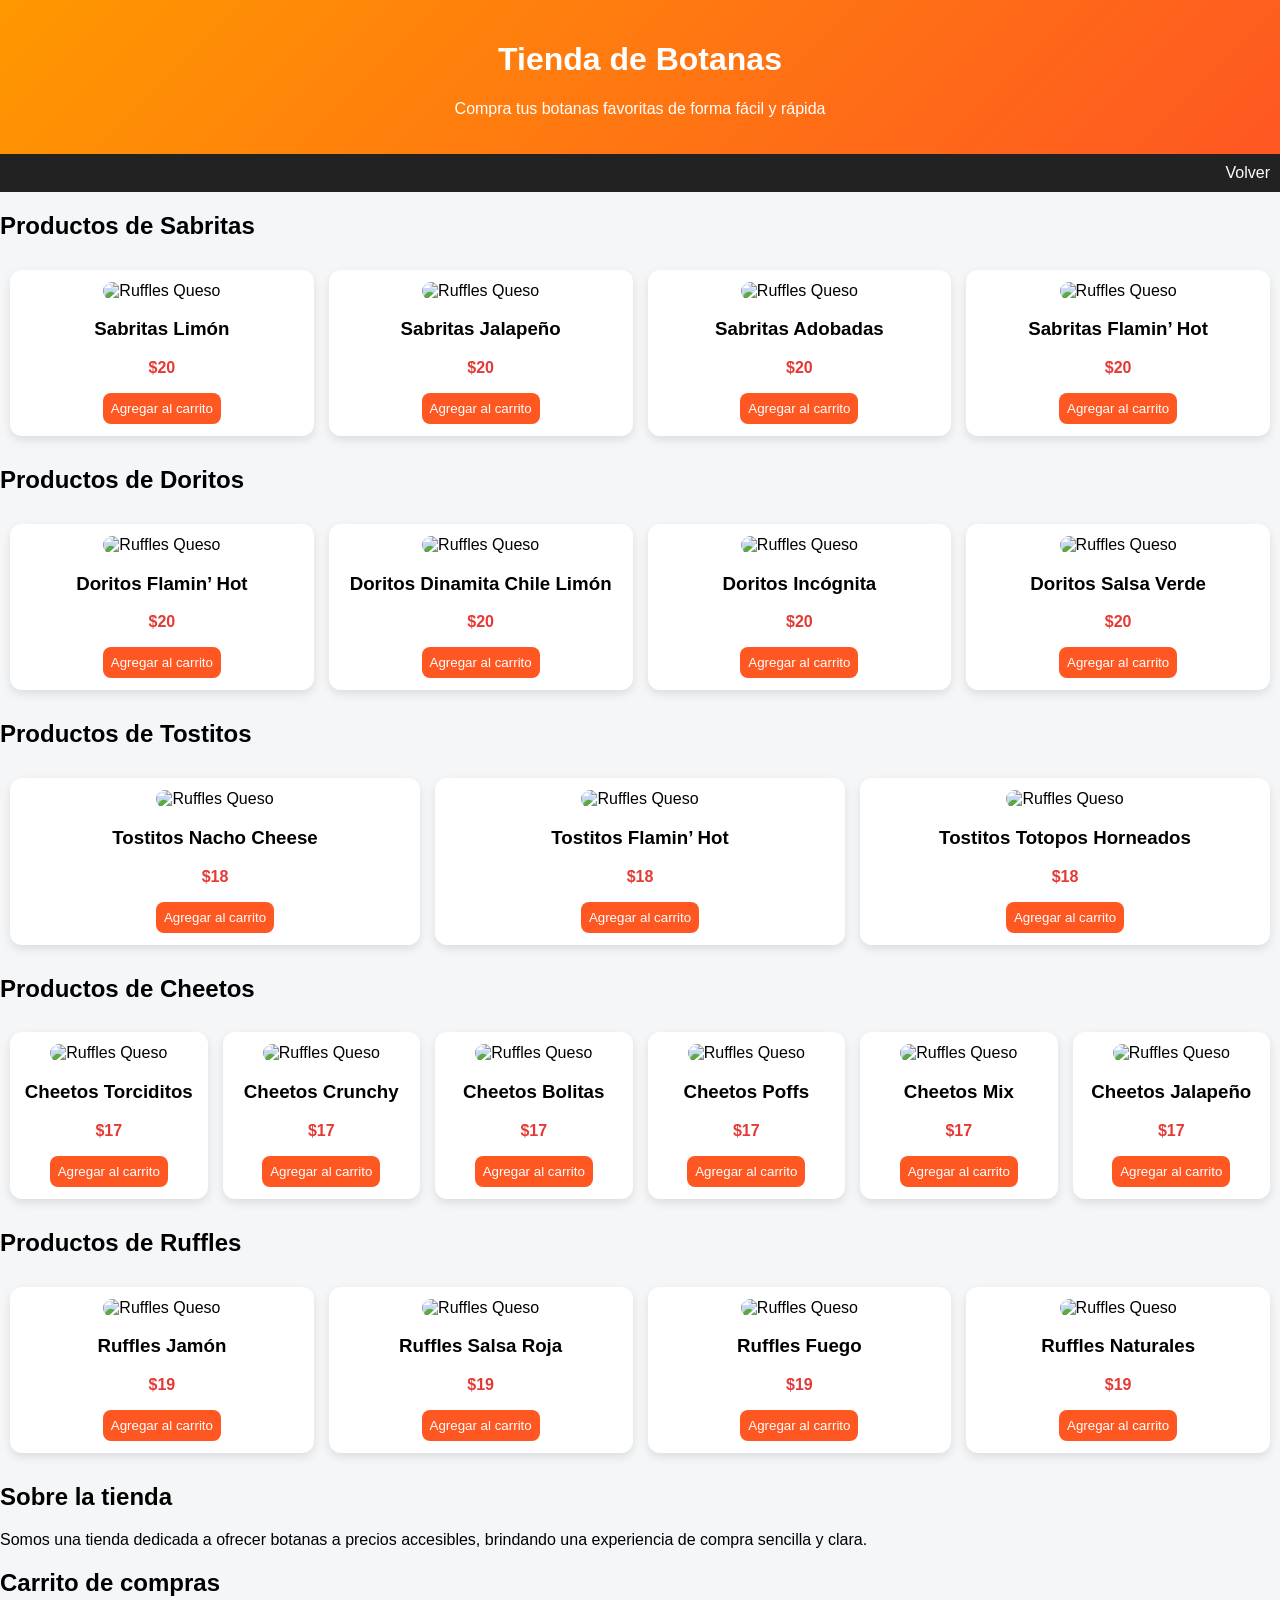
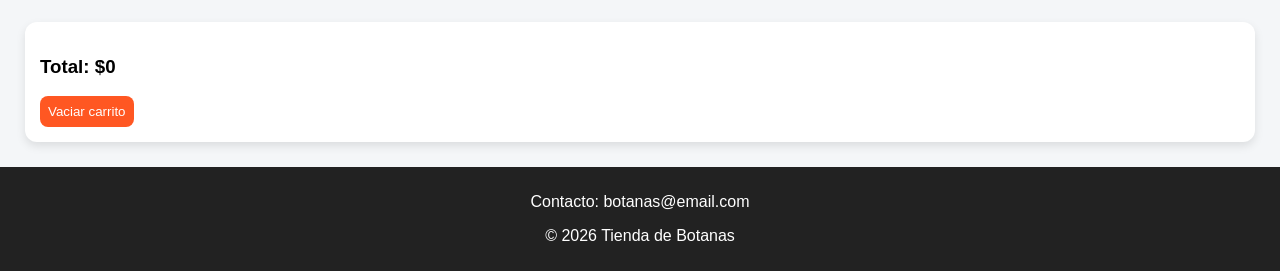
==== productos1.html @ 5ce550c6 "Add files via upload" ====
<!DOCTYPE html>
<html lang="es">
<head>
<meta charset="UTF-8">
<meta name="viewport" content="width=device-width, initial-scale=1.0">
<title>Tienda de Botanas</title>

<style>
body {
    font-family: Arial;
    margin: 0;
    background: #f4f6f8;
}

/* ENCABEZADO */
header {
    background: linear-gradient(135deg, #ff9800, #ff5722);
    color: white;
    text-align: center;
    padding: 20px;
}

/* NAV */
nav {
    background: #222;
    padding: 10px;
    display: flex;
    justify-content: flex-end;
    flex-wrap: wrap;
}

nav a {
    color: white;
    margin-left: 15px;
    text-decoration: none;
}

/* PRODUCTOS */
.contenedor {
    display: grid;
    grid-template-columns: repeat(auto-fit, minmax(180px, 1fr));
    gap: 15px;
    padding: 10px;
}

.producto {
    background: white;
    padding: 12px;
    border-radius: 12px;
    text-align: center;
    box-shadow: 0 4px 10px rgba(0,0,0,0.1);
}

.producto img {
    width: 100%;
    height: 150px;
    object-fit: contain;
    border-radius: 12px;
    background: white;
}

.precio {
    color: #e53935;
    font-weight: bold;
}

button {
    background: #ff5722;
    border: none;
    padding: 8px;
    color: white;
    border-radius: 8px;
    cursor: pointer;
    transition: 0.3s;
}

button:hover {
    background: #e64a19;
}

/* CARRITO */
.carrito {
    margin: 25px;
    background: white;
    padding: 15px;
    border-radius: 12px;
    box-shadow: 0 4px 10px rgba(0,0,0,0.1);
}

/* FOOTER */
footer {
    background: #222;
    color: white;
    text-align: center;
    padding: 10px;
}

@media (max-width: 768px) {
    nav {
        justify-content: center;
    }
}
</style>


</head>
<body>

<header>
    <h1>Tienda de Botanas</h1>
    <p>Compra tus botanas favoritas de forma fácil y rápida</p>
</header>

<nav>
    <a href="index.html">Volver</a>
</nav>

<main> <!-- 👈 AQUÍ EMPIEZA -->

<section id="sabritas">
    <h2>Productos de Sabritas</h2>

    <div class="contenedor">

        <article class="producto">
            <img src="IMG/Limon.jpeg" alt="Ruffles Queso">
            <h3>Sabritas Limón</h3>
            <p class="precio">$20</p>
            <button onclick="comprar('Sabritas Limón',20)">Agregar al carrito</button>
        </article>

        <article class="producto">
            <img src="IMG/Jalapeño.jpeg" alt="Ruffles Queso">
            <h3>Sabritas Jalapeño</h3>
            <p class="precio">$20</p>
            <button onclick="comprar('Sabritas Jalapeño',20)">Agregar al carrito</button>
        </article>

        <article class="producto">
            <img src="IMG/Adobadas.jpeg" alt="Ruffles Queso">
            <h3>Sabritas Adobadas</h3>
            <p class="precio">$20</p>
            <button onclick="comprar('Sabritas Adobadas',20)">Agregar al carrito</button>
        </article>

        <article class="producto">
            <img src="IMG/Flamin’ Hot.jpeg" alt="Ruffles Queso">
            <h3>Sabritas Flamin’ Hot</h3>
            <p class="precio">$20</p>
            <button onclick="comprar('Sabritas Flamin’ Hot',20)">Agregar al carrito</button>
        </article>

    </div>
</section>


<section id="doritos">
    <h2>Productos  de Doritos</h2>

    <div class="contenedor">

        <article class="producto">
            <img src="IMG/Doritos Flamin’ Hot.jpeg" alt="Ruffles Queso">
            <h3>Doritos Flamin’ Hot</h3>
            <p class="precio">$20</p>
            <button onclick="comprar('Doritos Flamin’ Hot',20)">Agregar al carrito</button>
        </article>

        <article class="producto">
            <img src="IMG/Dinamita Chile Limón.jpeg" alt="Ruffles Queso">
            <h3>Doritos Dinamita Chile Limón</h3>
            <p class="precio">$20</p>
            <button onclick="comprar('Doritos Dinamita Chile Limón',20)">Agregar al carrito</button>
        </article>

        <article class="producto">
            <img src="IMG/Incógnita.jpeg" alt="Ruffles Queso">
            <h3>Doritos Incógnita</h3>
            <p class="precio">$20</p>
            <button onclick="comprar('Doritos Incógnita',20)">Agregar al carrito</button>
        </article>

        <article class="producto">
            <img src="IMG/Salsa Verde.jpeg" alt="Ruffles Queso">
            <h3>Doritos Salsa Verde</h3>
            <p class="precio">$20</p>
            <button onclick="comprar('Doritos Salsa Verde',20)">Agregar al carrito</button>
        </article>

    </div>
</section>


<section id="tostitos">
    <h2>Productos de Tostitos</h2>

    <div class="contenedor">

        <article class="producto">
            <img src="IMG/Tostitos Nacho Cheese.jpeg" alt="Ruffles Queso">
            <h3>Tostitos Nacho Cheese</h3>
            <p class="precio">$18</p>
            <button onclick="comprar('Tostitos Nacho Cheese',18)">Agregar al carrito</button>
        </article>

        <article class="producto">
            <img src="IMG/Tostitos Flamin’ Hot.jpeg" alt="Ruffles Queso">
            <h3>Tostitos Flamin’ Hot</h3>
            <p class="precio">$18</p>
            <button onclick="comprar('Tostitos Flamin’ Hot',18)">Agregar al carrito</button>
        </article>

        <article class="producto">
            <img src="IMG/Tostitos Totopos Horneados.jpeg" alt="Ruffles Queso">
            <h3>Tostitos Totopos Horneados</h3>
            <p class="precio">$18</p>
            <button onclick="comprar('Tostitos Totopos Horneados',18)">Agregar al carrito</button>
        </article>

    </div>
</section>


<section id="cheetos">
    <h2>Productos de Cheetos</h2>

    <div class="contenedor">

        <article class="producto">
            <img src="IMG/Cheetos Torciditos.jpeg" alt="Ruffles Queso">
            <h3>Cheetos Torciditos</h3>
            <p class="precio">$17</p>
            <button onclick="comprar('Cheetos Torciditos',17)">Agregar al carrito</button>
        </article>

        <article class="producto">
            <img src="IMG/Cheetos Crunchy.jpeg" alt="Ruffles Queso">
            <h3>Cheetos Crunchy</h3>
            <p class="precio">$17</p>
            <button onclick="comprar('Cheetos Crunchy',17)">Agregar al carrito</button>
        </article>

        <article class="producto">
            <img src="IMG/Cheetos Bolitas.jpeg" alt="Ruffles Queso">
            <h3>Cheetos Bolitas</h3>
            <p class="precio">$17</p>
            <button onclick="comprar('Cheetos Bolitas',17)">Agregar al carrito</button>
        </article>

        <article class="producto">
            <img src="IMG/Cheetos Poffs.jpeg" alt="Ruffles Queso">
            <h3>Cheetos Poffs</h3>
            <p class="precio">$17</p>
            <button onclick="comprar('Cheetos Poffs',17)">Agregar al carrito</button>
        </article>

        <article class="producto">
            <img src="IMG/Cheetos Mix.jpeg" alt="Ruffles Queso">
            <h3>Cheetos Mix</h3>
            <p class="precio">$17</p>
            <button onclick="comprar('Cheetos Mix',17)">Agregar al carrito</button>
        </article>

        <article class="producto">
            <img src="IMG/Cheetos Jalapeño.jpeg" alt="Ruffles Queso">
            <h3>Cheetos Jalapeño</h3>
            <p class="precio">$17</p>
            <button onclick="comprar('Cheetos Jalapeño',17)">Agregar al carrito</button>
        </article>


    </div>
</section>

<section id="ruffles">
    <h2>Productos de Ruffles</h2>

    <div class="contenedor">

        <article class="producto">
            <img src="IMG/Ruffles Jamón.jpeg" alt="Ruffles Queso">
            <h3>Ruffles Jamón</h3>
            <p class="precio">$19</p>
            <button onclick="comprar('Ruffles Jamón',19)">Agregar al carrito</button>
        </article>

        <article class="producto">
            <img src="IMG/Ruffles Salsa Roja.jpeg" alt="Ruffles Queso">
            <h3>Ruffles Salsa Roja</h3>
            <p class="precio">$19</p>
            <button onclick="comprar('Ruffles Salsa Roja',19)">Agregar al carrito</button>
        </article>

        <article class="producto">
            <img src="IMG/Ruffles Fuego.jpeg" alt="Ruffles Queso">
            <h3>Ruffles Fuego</h3>
            <p class="precio">$19</p>
            <button onclick="comprar('Ruffles Fuego',19)">Agregar al carrito</button>
        </article>

        <article class="producto">
            <img src="IMG/Ruffles Naturales.jpeg" alt="Ruffles Queso">
            <h3>Ruffles Naturales</h3>
            <p class="precio">$19</p>
            <button onclick="comprar('Ruffles Naturales',19)">Agregar al carrito</button>
        </article>

    </div>
</section>

<section>
    <h2>Sobre la tienda</h2>
    <p>Somos una tienda dedicada a ofrecer botanas a precios accesibles, brindando una experiencia de compra sencilla y clara.</p>
</section> <!-- 👈 FALTABA ESTO -->

<section id="carrito">
    <h2>Carrito de compras</h2>

    <div class="carrito">
        <ul id="lista"></ul>
        <h3>Total: $<span id="total">0</span></h3>

        <button onclick="vaciarCarrito()">Vaciar carrito</button>
    </div>
</section>

</main> <!-- 👈 ESTE ES EL CIERRE QUE TE FALTABA -->
<footer>
    <p>Contacto: botanas@email.com</p>
    <p>&copy; 2026 Tienda de Botanas</p>
</footer>

<script>
let total = 0;

function comprar(nombre, precio) {
    const lista = document.getElementById("lista");
    const totalSpan = document.getElementById("total");

    const item = document.createElement("li");
    item.textContent = nombre + " - $" + precio;

    lista.appendChild(item);

    total += precio;
    totalSpan.textContent = total;
}

function vaciarCarrito() {
    document.getElementById("lista").innerHTML = "";
    total = 0;
    document.getElementById("total").textContent = total;
}


</script>
</body>
</html>
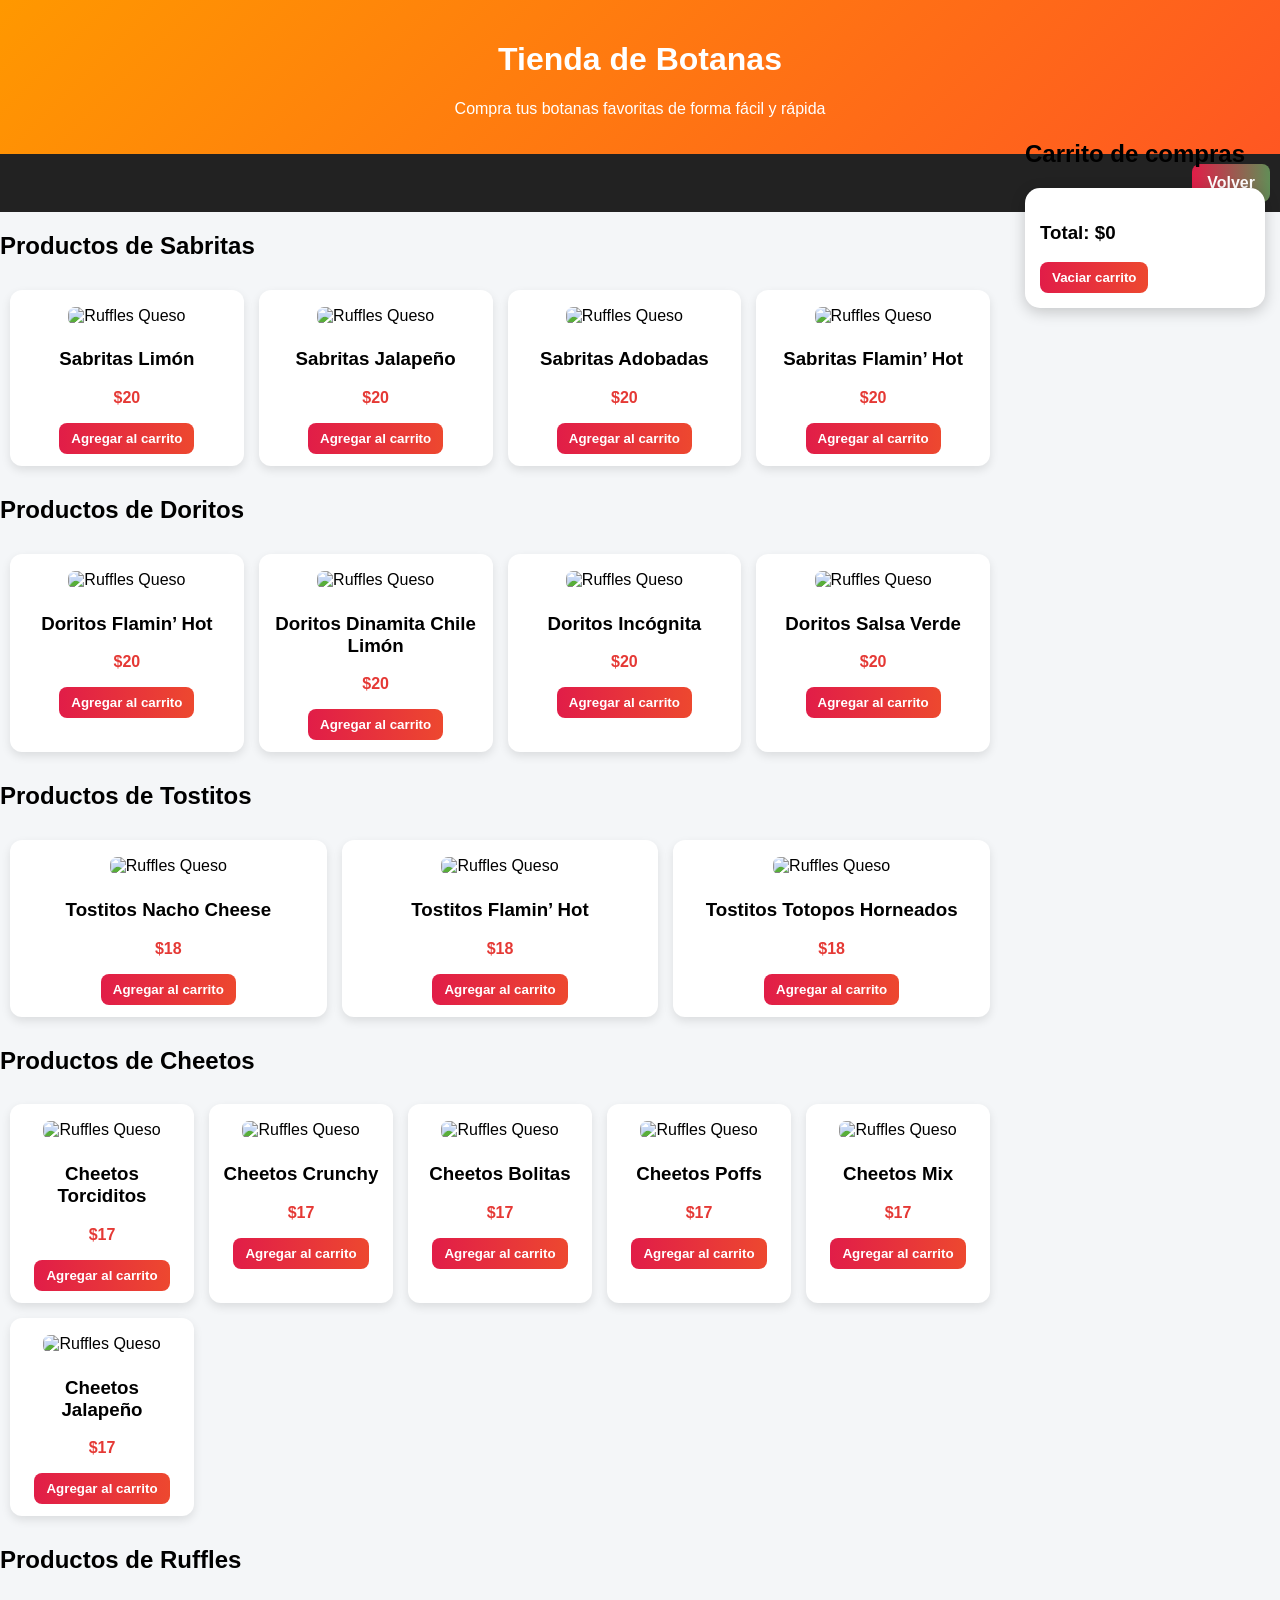
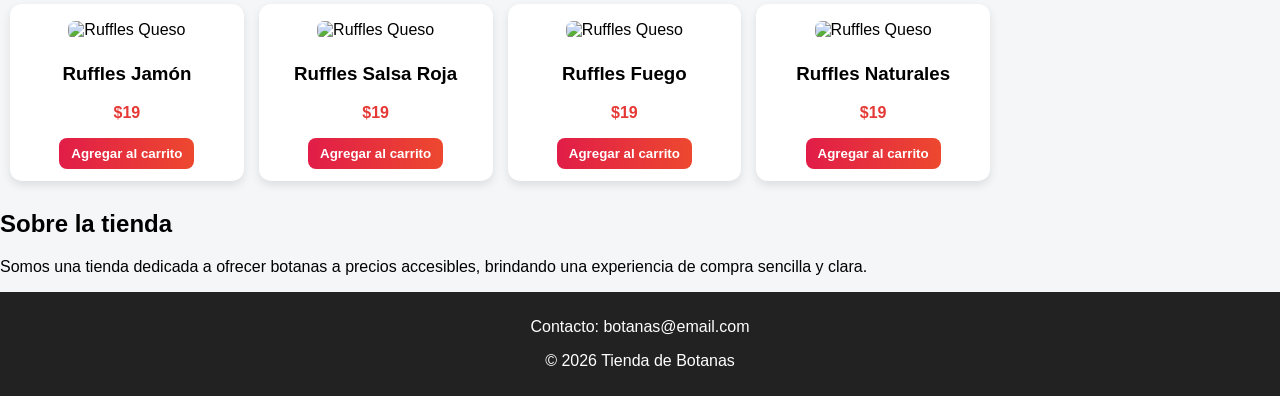
==== commit fb60d15e: "Add files via upload" ====
--- a/productos1.html
+++ b/productos1.html
@@ -11,6 +11,30 @@
     margin: 0;
     background: #f4f6f8;
 }
+
+
+/* CARRITO A LA DERECHA */
+#carrito{
+    position: fixed;
+    right: 15px;
+    top: 120px;
+    width: 240px;
+}
+
+/* CAJA */
+.carrito{
+    background: white;
+    padding: 15px;
+    border-radius: 12px;
+    box-shadow: 0 4px 10px rgba(0,0,0,0.2);
+}
+
+/* ESPACIO PARA LOS PRODUCTOS */
+main{
+    margin-right: 270px;
+}
+
+
 
 /* ENCABEZADO */
 header {
@@ -53,10 +77,13 @@
 
 .producto img {
     width: 100%;
-    height: 150px;
-    object-fit: contain;
+    height: 220px;
+
+    object-fit: contain; /* muestra toda la imagen */
+    background: white;
+
     border-radius: 12px;
-    background: white;
+    padding: 5px;
 }
 
 .precio {
@@ -78,13 +105,32 @@
     background: #e64a19;
 }
 
-/* CARRITO */
+<style>
+/* CARRITO FIJO */
+#carrito {
+    position: fixed;
+    right: 15px;
+    top: 120px;
+
+    width: 250px;
+    z-index: 1000;
+}
+
+/* ESTILO DEL CARRITO */
 .carrito {
-    margin: 25px;
     background: white;
     padding: 15px;
-    border-radius: 12px;
-    box-shadow: 0 4px 10px rgba(0,0,0,0.1);
+    border-radius: 15px;
+
+    box-shadow: 0 4px 15px rgba(0,0,0,0.2);
+
+    max-height: 400px;
+    overflow-y: auto;
+}
+
+/* PARA QUE NO TAPE LOS PRODUCTOS */
+main {
+    margin-right: 280px;
 }
 
 /* FOOTER */
@@ -354,5 +400,115 @@
 
 
 </script>
+<style>
+
+/* BOTONES ANIMADOS */
+button{
+
+    background: linear-gradient(
+        270deg,
+        #22c55e,
+        #3b82f6,
+        #f97316,
+        #e11d48
+    );
+
+    background-size: 600% 600%;
+
+    animation: coloresBoton 5s ease infinite;
+
+    border: none;
+    padding: 8px 12px;
+    color: white;
+    border-radius: 8px;
+    cursor: pointer;
+
+    font-weight: bold;
+
+    transition: transform 0.3s;
+}
+
+/* EFECTO AL PASAR EL MOUSE */
+button:hover{
+
+    transform: scale(1.08);
+
+}
+
+/* ANIMACIÓN DE COLORES */
+@keyframes coloresBoton{
+
+    0%{
+        background-position: 0% 50%;
+    }
+
+    50%{
+        background-position: 100% 50%;
+    }
+
+    100%{
+        background-position: 0% 50%;
+    }
+
+}
+
+</style>
+<style>
+
+/* BOTÓN VOLVER ANIMADO */
+nav a{
+
+    background: linear-gradient(
+        270deg,
+        #ff9800,
+        #ff5722,
+        #3b82f6,
+        #22c55e,
+        #e11d48
+    );
+
+    background-size: 600% 600%;
+
+    animation: coloresVolver 5s ease infinite;
+
+    color: white;
+
+    padding: 10px 15px;
+
+    border-radius: 8px;
+
+    text-decoration: none;
+
+    font-weight: bold;
+
+    transition: transform 0.3s;
+
+}
+
+/* EFECTO HOVER */
+nav a:hover{
+
+    transform: scale(1.08);
+
+}
+
+/* ANIMACIÓN */
+@keyframes coloresVolver{
+
+    0%{
+        background-position: 0% 50%;
+    }
+
+    50%{
+        background-position: 100% 50%;
+    }
+
+    100%{
+        background-position: 0% 50%;
+    }
+
+}
+
+</style>
 </body>
 </html>
